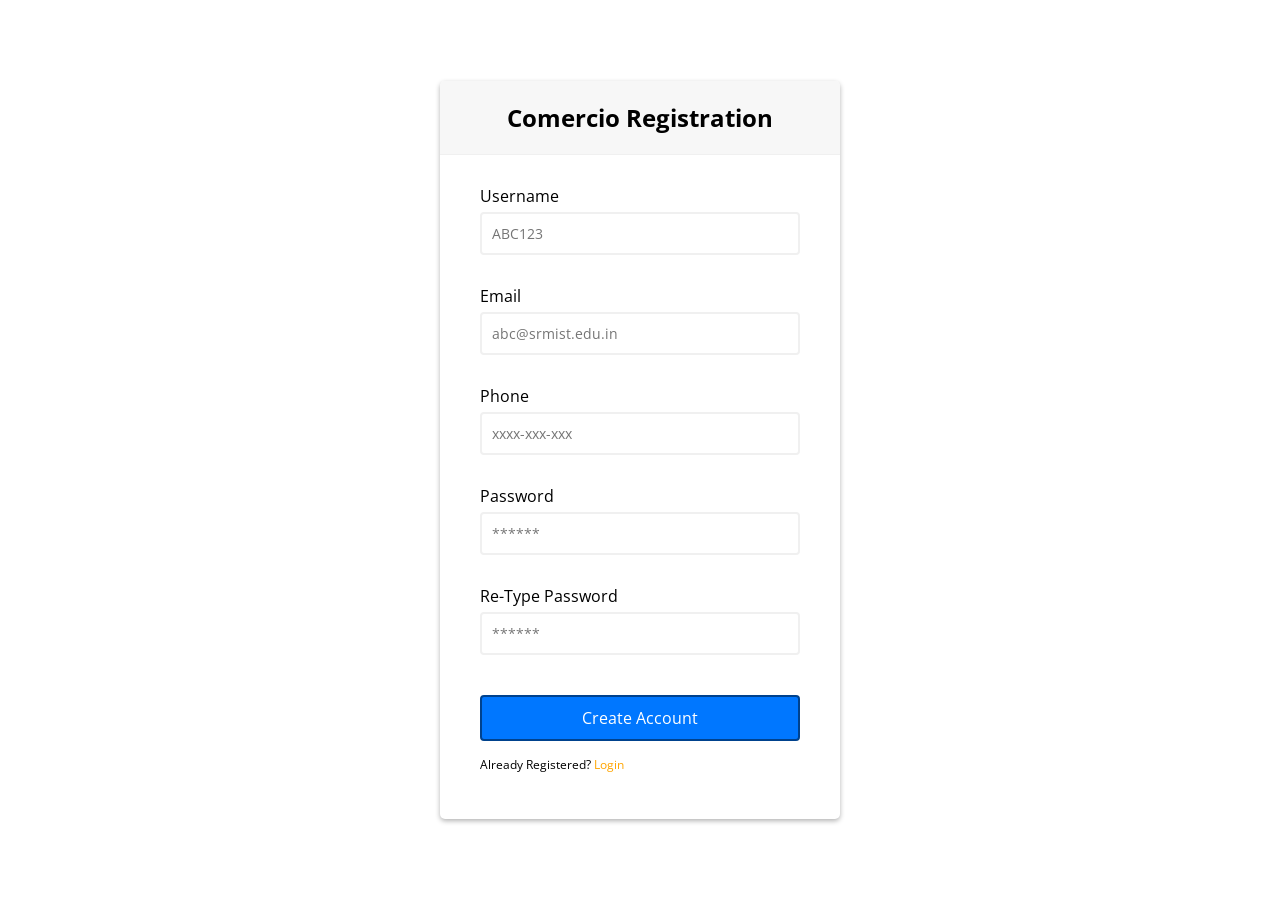
==== registration.html @ 5e46c443 "init commit" ====
<html lang="en">
<head>
    <meta charset="UTF-8">
    <meta name="viewport" content="width=device-width, initial-scale=1.0">
    <title>Comercio Registration</title>
    <link rel = "icon" href =
    "https://library.kissclipart.com/20180902/avw/kissclipart-letter-c-logo-design-clipart-graphic-design-logo-eae34485f5130c7a.jpg"
    type = "image/x-icon"> 
    <link rel = "stylesheet" type = "text/css" href = "css/style.css" />
    <script src='validate.js'></script>
</head>
<body>
    <div class="container">
        <div class="header"><h2>Comercio Registration</h2></div>

        <form id="form" class="reg-form">
            <div class="form-control">
                <label for="username">Username</label>
                <input type="text" placeholder="ABC123" id="username" />
                <i class="fas fa-check-circle"></i>
                <i class="fas fa-exclamation-circle"></i>
                <small>Error message</small>
            </div>
            <div class="form-control">
                <label for="email">Email</label>
                <input type="email" placeholder="abc@srmist.edu.in" id="email" />
                <i class="fas fa-check-circle"></i>
                <i class="fas fa-exclamation-circle"></i>
                <small>Error message</small>
            </div>
            <div class="form-control">
                <label for="phone">Phone</label>
                <input type="text" placeholder="xxxx-xxx-xxx" id="phone" />
                <i class="fas fa-check-circle"></i>
                <i class="fas fa-exclamation-circle"></i>
                <small>Error message</small>
            </div>
            <div class="form-control">
                <label for="password">Password</label>
                <input type="password" placeholder="******" id="password"/>
                <i class="fas fa-check-circle"></i>
                <i class="fas fa-exclamation-circle"></i>
                <small>Error message</small>
            </div>
            <div class="form-control">
                <label for="password2">Re-Type Password</label>
                <input type="password" placeholder="******" id="password2"/>
                <i class="fas fa-check-circle"></i>
                <i class="fas fa-exclamation-circle"></i>
                <small>Error message</small>
            </div>
            <button type="button" onclick="checkInputs()">Create Account</button>
            <p class="message"> Already Registered? <a href='#'>Login</a></p>
        </form>
    </div>
</body>
</html>
---- css/style.css ----
@import url('https://fonts.googleapis.com/css?family=Muli&display=swap');
@import url('https://fonts.googleapis.com/css?family=Open+Sans:400,500&display=swap');

* {
	box-sizing: border-box;
}

body {
	background :url(https://www.srmist.edu.in/sites/sttp-2018/files/images/srm-univ.jpg) no-repeat center;
	background-size: cover;
	font-family: 'Open Sans', sans-serif;
	display: flex;
	align-items: center;
	justify-content: center;
	min-height: 100vh;
	margin: 0;
}

.container {
	background-color: #fff;
	border-radius: 5px;
	box-shadow: 0 2px 5px rgba(0, 0, 0, 0.3);
	overflow: hidden;
	width: 400px;
	max-width: 100%;
}

.header {
	border-bottom: 1px solid #f0f0f0;
	background-color: #f7f7f7;
	padding: 20px 40px;
	text-align: center;
}

.header h2 {
	margin: 0;
}

.login-form {
	padding: 30px 40px;	
}

.reg-form {
	padding: 30px 40px;	
}

.form-control {
	margin-bottom: 10px;
	padding-bottom: 20px;
	position: relative;
}

.form-control label {
	display: inline-block;
	margin-bottom: 5px;
}

.form-control input {
	border: 2px solid #f0f0f0;
	border-radius: 4px;
	display: block;
	font-family: inherit;
	font-size: 14px;
	padding: 10px;
	width: 100%;
}

.form-control input:focus {
	outline: 0;
	border-color: #777;
}

.form-control.success input {
	border-color: #2ecc71;
}

.form-control.error input {
	border-color: #e74c3c;
}

.form-control i {
	visibility: hidden;
	position: absolute;
	top: 40px;
	right: 10px;
}

.form-control.success i.fa-check-circle {
	color: #2ecc71;
	visibility: visible;
}

.form-control.error i.fa-exclamation-circle {
	color: #e74c3c;
	visibility: visible;
}

.form-control small {
	color: #e74c3c;
	position: absolute;
	bottom: 0;
	left: 0;
	visibility: hidden;
}

.form-control.error small {
	visibility: visible;
}

.login-form button {
	background-color: #0077ff;
	border: 2px solid #00428d;
	border-radius: 4px;
	color: #fff;
	display: block;
	font-family: inherit;
	font-size: 16px;
	padding: 10px;
	margin-top: 20px;
	width: 100%;
}

.reg-form button {
	background-color: #0077ff;
	border: 2px solid #00428d;
	border-radius: 4px;
	color: #fff;
	display: block;
	font-family: inherit;
	font-size: 16px;
	padding: 10px;
	margin-top: 20px;
	width: 100%;
}

.container .message
{
	margin: 15px 0 0;
	color: rgb(0, 0, 0);
	font-size: 12px;	
}

.container .message a
{
	color:orange;
	text-decoration: none;	
}
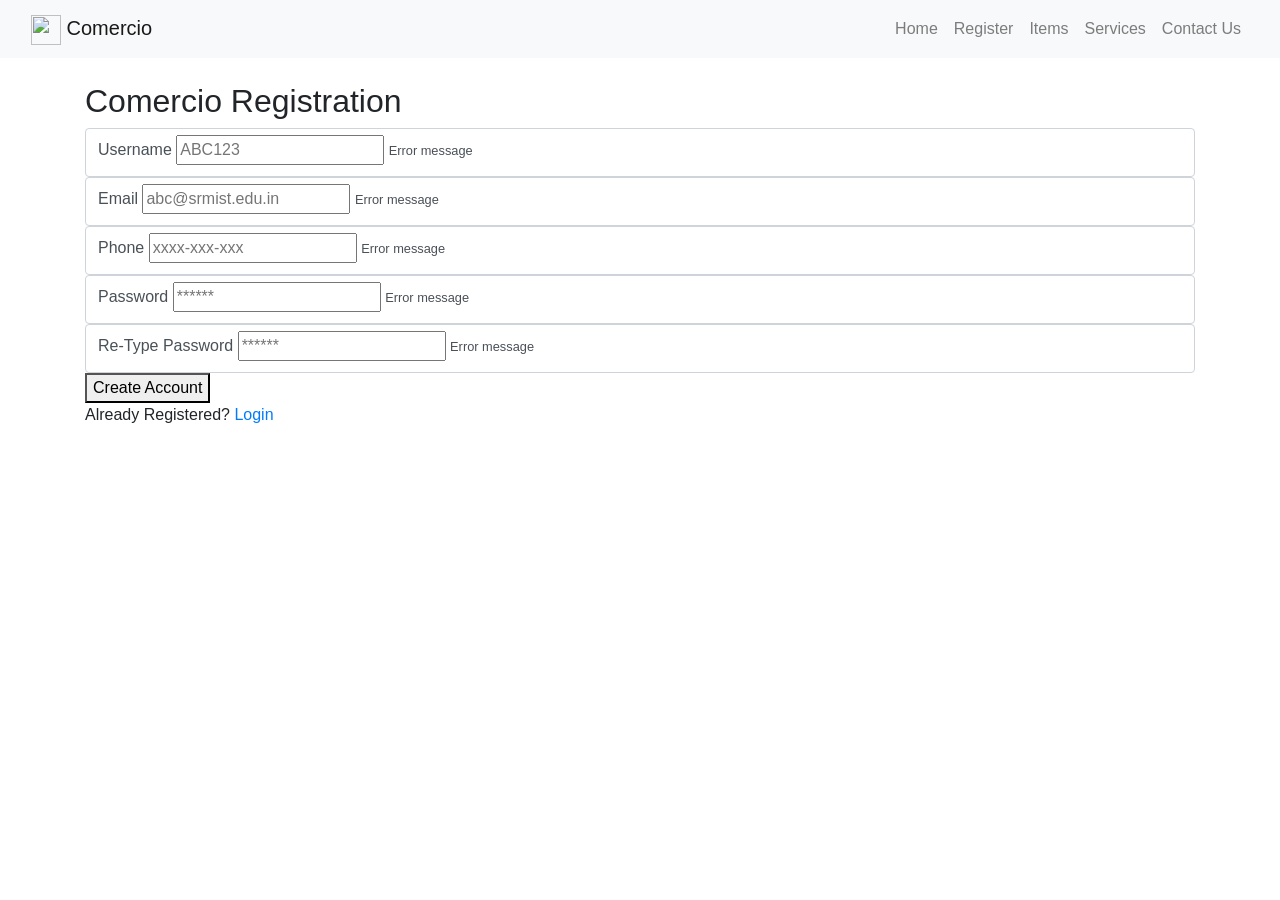
==== commit c0442ecb: "new reg.html with nav" ====
--- a/registration.html
+++ b/registration.html
@@ -6,10 +6,50 @@
     <link rel = "icon" href =
     "https://library.kissclipart.com/20180902/avw/kissclipart-letter-c-logo-design-clipart-graphic-design-logo-eae34485f5130c7a.jpg"
     type = "image/x-icon"> 
+    <link rel="stylesheet" href="https://maxcdn.bootstrapcdn.com/bootstrap/4.0.0/css/bootstrap.min.css">
+	<script src="https://ajax.googleapis.com/ajax/libs/jquery/3.3.1/jquery.min.js"></script>
+	<script src="https://cdnjs.cloudflare.com/ajax/libs/popper.js/1.12.9/umd/popper.min.js"></script>
+	<script src="https://maxcdn.bootstrapcdn.com/bootstrap/4.0.0/js/bootstrap.min.js"></script>
+	<script src="https://use.fontawesome.com/releases/v5.0.8/js/all.js"></script>
     <link rel = "stylesheet" type = "text/css" href = "css/style.css" />
     <script src='validate.js'></script>
 </head>
 <body>
+
+
+    <!-- Navigation Bar -->
+    <nav class='navbar navbar-expand-md navbar-light bg-light sticky-top'>
+    <div class="container-fluid">
+        <a class="navbar-brand" href="#">
+            <img src="https://library.kissclipart.com/20180902/avw/kissclipart-letter-c-logo-design-clipart-graphic-design-logo-eae34485f5130c7a.jpg" width="30" height="30" alt="">
+            Comercio
+        </a>
+        <button class="navbar-toggler" type="button" data-toggle="collapse" data-target="#navbarResponsive">
+            <span class="navbar-toggler-icon"></span>
+        </button>
+        <div class="collapse navbar-collapse" id="navbarResponsive">
+            <ul class="navbar-nav ml-auto">
+                <li class="nav-item">
+                    <a class="nav-link" href="index.html">Home</a>
+                </li>
+                <li class="nav-item">
+                    <a class="nav-link" href="registration.html">Register</a>
+                </li>
+                <li class="nav-item">
+                    <a class="nav-link" href="#">Items</a>
+                </li>
+                <li class="nav-item">
+                    <a class="nav-link" href="#">Services</a>
+                </li>
+                <li class="nav-item">
+                    <a class="nav-link" href="#">Contact Us</a>
+                </li>
+            </ul>
+        </div>
+    </div>
+    </nav>
+
+    <br>
     <div class="container">
         <div class="header"><h2>Comercio Registration</h2></div>
 
@@ -17,41 +57,32 @@
             <div class="form-control">
                 <label for="username">Username</label>
                 <input type="text" placeholder="ABC123" id="username" />
-                <i class="fas fa-check-circle"></i>
-                <i class="fas fa-exclamation-circle"></i>
                 <small>Error message</small>
             </div>
             <div class="form-control">
                 <label for="email">Email</label>
                 <input type="email" placeholder="abc@srmist.edu.in" id="email" />
-                <i class="fas fa-check-circle"></i>
-                <i class="fas fa-exclamation-circle"></i>
                 <small>Error message</small>
             </div>
             <div class="form-control">
                 <label for="phone">Phone</label>
                 <input type="text" placeholder="xxxx-xxx-xxx" id="phone" />
-                <i class="fas fa-check-circle"></i>
-                <i class="fas fa-exclamation-circle"></i>
                 <small>Error message</small>
             </div>
             <div class="form-control">
                 <label for="password">Password</label>
                 <input type="password" placeholder="******" id="password"/>
-                <i class="fas fa-check-circle"></i>
-                <i class="fas fa-exclamation-circle"></i>
                 <small>Error message</small>
             </div>
             <div class="form-control">
                 <label for="password2">Re-Type Password</label>
                 <input type="password" placeholder="******" id="password2"/>
-                <i class="fas fa-check-circle"></i>
-                <i class="fas fa-exclamation-circle"></i>
                 <small>Error message</small>
             </div>
             <button type="button" onclick="checkInputs()">Create Account</button>
             <p class="message"> Already Registered? <a href='#'>Login</a></p>
         </form>
     </div>
+
 </body>
 </html>
--- a/css/style.css
+++ b/css/style.css
@@ -1,11 +1,101 @@
 @import url('https://fonts.googleapis.com/css?family=Muli&display=swap');
 @import url('https://fonts.googleapis.com/css?family=Open+Sans:400,500&display=swap');
 
+
+
+
+@import url('https://fonts.googleapis.com/css?family=Poppins:400,500,700');
+
+
+
+
+/*---Media Queries --*/
+@media (max-width: 992px) {
+
+  }
+@media (max-width: 768px) {
+  
+}
+@media (max-width: 576px) {
+  
+}
+
+
+/*---Firefox Bug Fix --*/
+
+.img-border {
+	border: 5px solid rgb(0, 0, 0);
+	border-radius: 15px;
+  	border: 5px solid #1f80ff;
+  	width: 160px;
+	max-width: 50%;
+}
+
+.center {
+	display: block;
+	margin-left: auto;
+	margin-right: auto;
+	width: 50%;
+  }
+
+.carousel img {
+	position: absolute;
+	top: 0;
+	left: 0;
+	min-width: 100%;
+	height: 500px;
+	max-width: none;
+  }
+  
+.carousel-item {
+  transition: -webkit-transform 0.5s ease;
+  transition: transform 0.5s ease;
+  transition: transform 0.5s ease, -webkit-transform 0.5s ease;
+  -webkit-backface-visibility: visible;
+  backface-visibility: visible;
+}
+/*--- Fixed Background Image --*/
+figure {
+  position: relative;
+  width: 100%;
+  height: 60%;
+  margin: 0!important;
+}
+.fixed-wrap {
+  clip: rect(0, auto, auto, 0);
+  position: absolute;
+  top: 0;
+  left: 0;
+  width: 100%;
+  height: 100%;
+}
+#fixed {
+  background-image: url('img/mac.png');
+  position: fixed;
+  display: block;
+  top: 0;
+  left: 0;
+  width: 100%;
+  height: 100%;
+  background-size: cover;
+  background-position: center center;
+  -webkit-transform: translateZ(0);
+          transform: translateZ(0);
+  will-change: transform;
+}
+/*--- Bootstrap Padding Fix --*/
+[class*="col-"] {
+    padding: 1rem;
+}
+
+
 * {
 	box-sizing: border-box;
 }
 
-body {
+
+
+/* body {
 	background :url(https://www.srmist.edu.in/sites/sttp-2018/files/images/srm-univ.jpg) no-repeat center;
 	background-size: cover;
 	font-family: 'Open Sans', sans-serif;
@@ -16,16 +106,16 @@
 	margin: 0;
 }
 
-.container {
+/* .container {
 	background-color: #fff;
 	border-radius: 5px;
 	box-shadow: 0 2px 5px rgba(0, 0, 0, 0.3);
 	overflow: hidden;
 	width: 400px;
 	max-width: 100%;
-}
-
-.header {
+} */
+
+/* .header {
 	border-bottom: 1px solid #f0f0f0;
 	background-color: #f7f7f7;
 	padding: 20px 40px;
@@ -34,8 +124,8 @@
 
 .header h2 {
 	margin: 0;
-}
-
+} */
+/* 
 .login-form {
 	padding: 30px 40px;	
 }
@@ -144,4 +234,4 @@
 {
 	color:orange;
 	text-decoration: none;	
-}
+} */ 
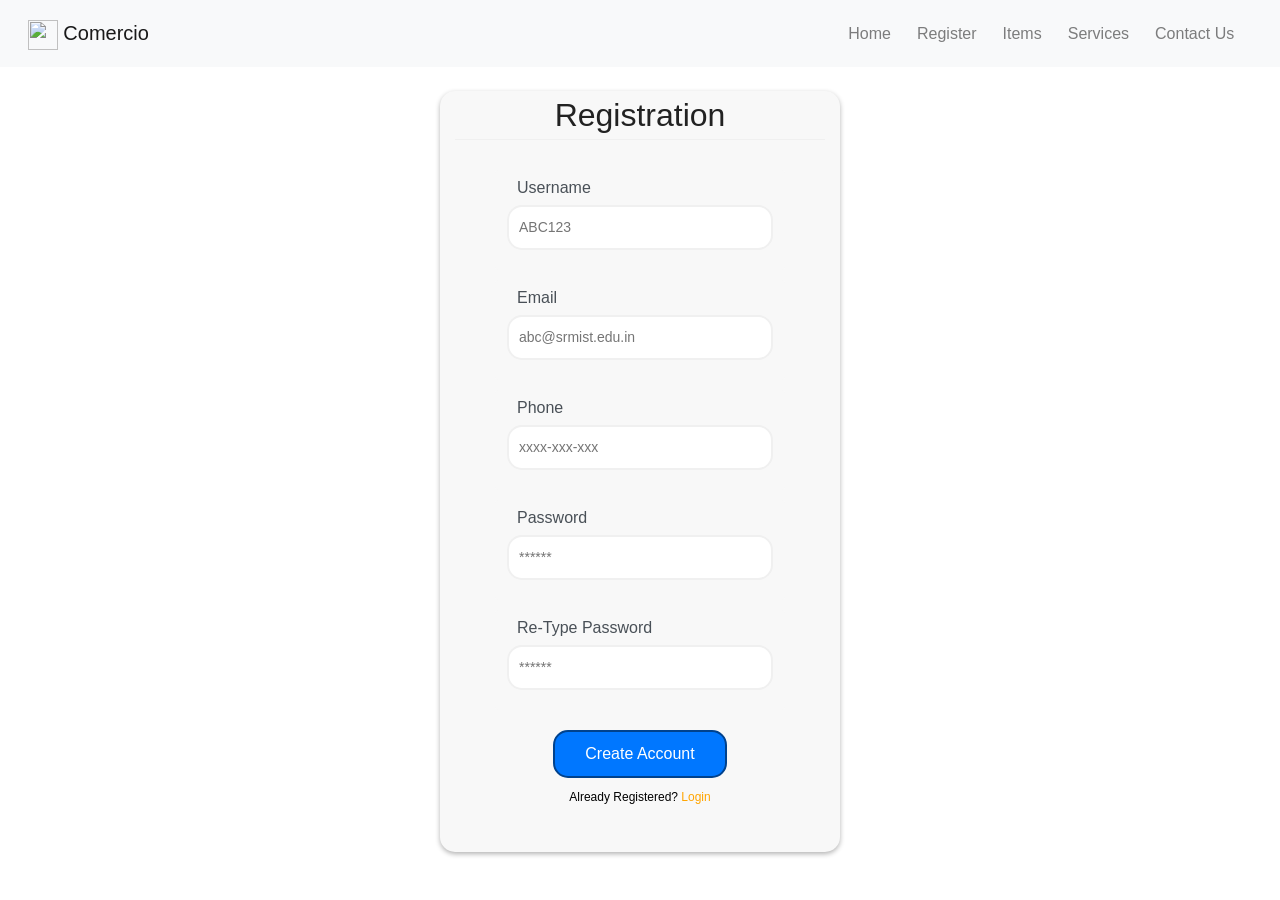
==== commit 81beb9ac: "fixed padding" ====
--- a/registration.html
+++ b/registration.html
@@ -51,7 +51,7 @@
 
     <br>
     <div class="container">
-        <div class="header"><h2>Comercio Registration</h2></div>
+        <div class="header"><h2>Registration</h2></div>
 
         <form id="form" class="reg-form">
             <div class="form-control">
--- a/css/style.css
+++ b/css/style.css
@@ -6,7 +6,90 @@
 
 @import url('https://fonts.googleapis.com/css?family=Poppins:400,500,700');
 
-
+html, body {
+	height: 100%;
+	width: 100%;
+	font-family: 'Poppins', sans-serif;
+	color: #222;
+}
+
+
+.navbar {
+	padding: .8rem;
+}
+
+.navbar-nav li {
+	padding-right: 10px;
+}
+
+.navlink {
+	font-size: 1.1em !important;
+}
+
+/* .carousel-inner img {
+	width: 100%;
+	height: 100%;
+} */
+
+.carousel-caption {
+	position: absolute;
+	top: 50%;
+	transform: translateY(-50%);
+}
+
+.carousel-caption h1 {
+	font-size: 500%;
+	/* text-transform: uppercase; */
+	text-shadow: 1px 1px 20px #000;
+}
+
+.btn {
+	background-color: #ffffff;
+	border: 1px solid #0051ca;
+}
+
+.btn:hover {
+	background-color: #439eff;
+	border: 1px solid #014aaa;
+}
+
+
+.welcome {
+	width: 75%;
+	margin: 0 auto;
+	padding-top: 1rem;
+
+}
+hr {
+	border-top: 2px solid #b4b4b4;
+	width: 80%;
+	padding-top: 5px;
+	margin-top: 10px;
+	margin-bottom: 0.5rem;
+}
+
+.welcome hr {
+	border-top: 2px solid #b4b4b4;
+	width: 20%;
+	margin-bottom: 0.5rem;
+}
+
+.fa-random {
+	color: red;
+}
+
+.fa-credit-card {
+	color: darkgreen;
+}
+
+.fa-hourglass-half {
+	color: purple;
+}
+
+.fa-random, .fa-credit-card, .fa-hourglass-half {
+	font-size: 4em;
+	transform: translateY(-25%);
+}
 
 
 /*---Media Queries --*/
@@ -14,23 +97,25 @@
 
   }
 @media (max-width: 768px) {
-  
+
 }
 @media (max-width: 576px) {
-  
+
 }
 
 
 /*---Firefox Bug Fix --*/
 
 .img-border {
-	border: 5px solid rgb(0, 0, 0);
 	border-radius: 15px;
-  	border: 5px solid #1f80ff;
+  	border: 5px solid  #b4b4b4;
   	width: 160px;
 	max-width: 50%;
 }
 
+.creator-padding {
+	margin-left: 100px;
+}
 .center {
 	display: block;
 	margin-left: auto;
@@ -46,7 +131,7 @@
 	height: 500px;
 	max-width: none;
   }
-  
+
 .carousel-item {
   transition: -webkit-transform 0.5s ease;
   transition: transform 0.5s ease;
@@ -54,6 +139,15 @@
   -webkit-backface-visibility: visible;
   backface-visibility: visible;
 }
+
+
+
+a{
+	color: #0052aa;
+    text-decoration: none !important;
+}
+
+
 /*--- Fixed Background Image --*/
 figure {
   position: relative;
@@ -104,50 +198,55 @@
 	justify-content: center;
 	min-height: 100vh;
 	margin: 0;
-}
-
-/* .container {
-	background-color: #fff;
-	border-radius: 5px;
+} */
+
+.container {
+	border-radius: 15px;
+	background-color: #F8F8F8;
 	box-shadow: 0 2px 5px rgba(0, 0, 0, 0.3);
 	overflow: hidden;
 	width: 400px;
 	max-width: 100%;
-} */
-
-/* .header {
+}
+
+.header {
 	border-bottom: 1px solid #f0f0f0;
-	background-color: #f7f7f7;
-	padding: 20px 40px;
+	/* background-color: #f0f0f0; */
+	/* padding: 20px 40px; */
+	padding-top: 0.3rem;
+	padding-bottom: 0.3rem;
 	text-align: center;
 }
 
 .header h2 {
 	margin: 0;
+}
+
+/* .login-form {
+	padding: 30px 40px;
 } */
-/* 
-.login-form {
-	padding: 30px 40px;	
-}
 
 .reg-form {
 	padding: 30px 40px;	
 }
 
 .form-control {
+	background-color: #F8F8F8;
 	margin-bottom: 10px;
 	padding-bottom: 20px;
+	border: #fff;
 	position: relative;
 }
 
 .form-control label {
+	transform: translateX(10px);
 	display: inline-block;
 	margin-bottom: 5px;
 }
 
 .form-control input {
 	border: 2px solid #f0f0f0;
-	border-radius: 4px;
+	border-radius: 15px;
 	display: block;
 	font-family: inherit;
 	font-size: 14px;
@@ -166,23 +265,6 @@
 
 .form-control.error input {
 	border-color: #e74c3c;
-}
-
-.form-control i {
-	visibility: hidden;
-	position: absolute;
-	top: 40px;
-	right: 10px;
-}
-
-.form-control.success i.fa-check-circle {
-	color: #2ecc71;
-	visibility: visible;
-}
-
-.form-control.error i.fa-exclamation-circle {
-	color: #e74c3c;
-	visibility: visible;
 }
 
 .form-control small {
@@ -194,44 +276,35 @@
 }
 
 .form-control.error small {
+	transform: translateX(20px);
 	visibility: visible;
 }
 
-.login-form button {
+.reg-form button {
 	background-color: #0077ff;
 	border: 2px solid #00428d;
-	border-radius: 4px;
+	border-radius: 15px;
 	color: #fff;
 	display: block;
 	font-family: inherit;
 	font-size: 16px;
 	padding: 10px;
+	margin: auto;
 	margin-top: 20px;
-	width: 100%;
-}
-
-.reg-form button {
-	background-color: #0077ff;
-	border: 2px solid #00428d;
-	border-radius: 4px;
-	color: #fff;
-	display: block;
-	font-family: inherit;
-	font-size: 16px;
-	padding: 10px;
-	margin-top: 20px;
-	width: 100%;
+	width: 60%;
 }
 
 .container .message
 {
 	margin: 15px 0 0;
 	color: rgb(0, 0, 0);
-	font-size: 12px;	
+	font-size: 12px;
+	margin-top: 10px;
+	text-align: center;
 }
 
 .container .message a
 {
 	color:orange;
-	text-decoration: none;	
-} */ 
+	text-decoration: none;
+}
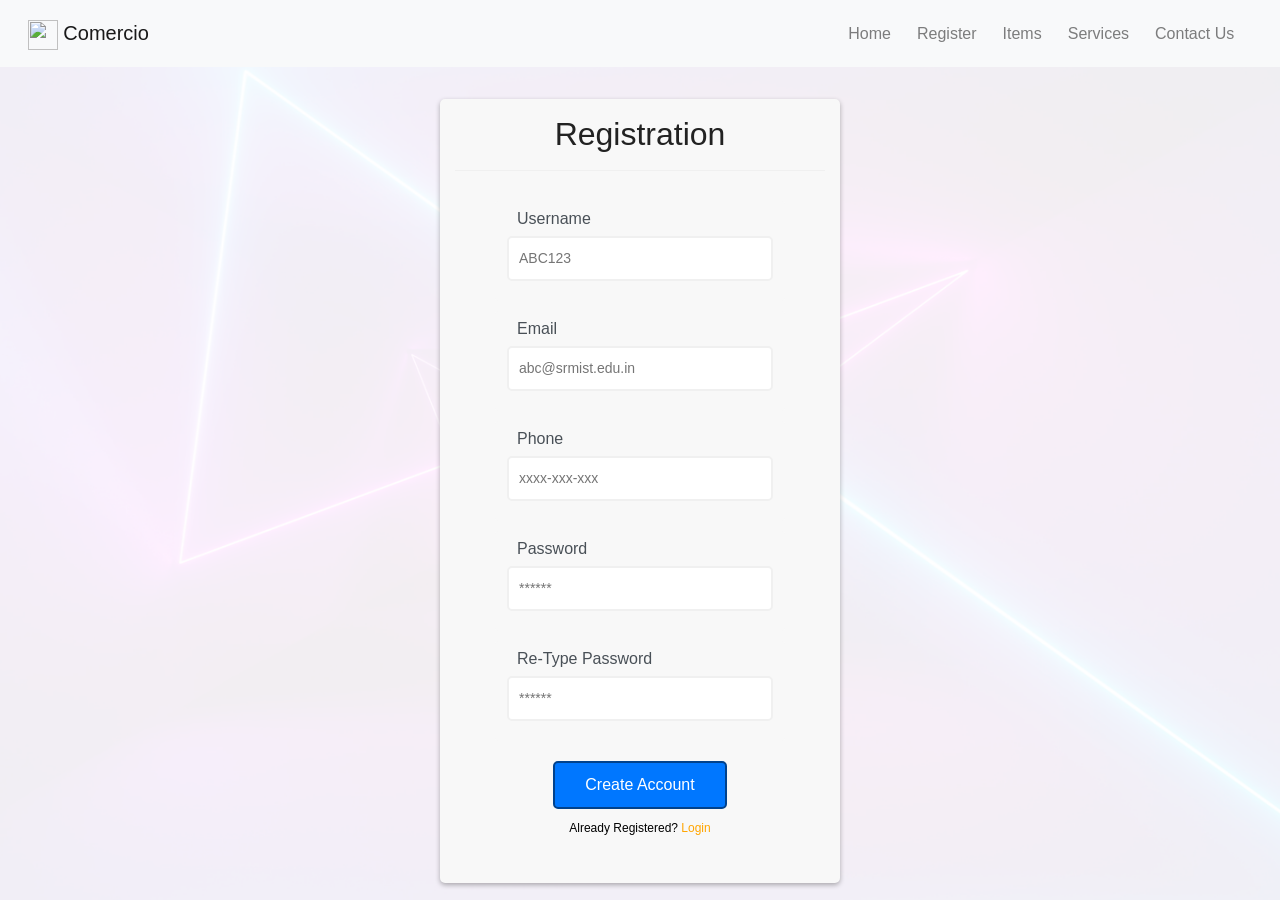
==== commit 2382d19b: "fixed scroll" ====
--- a/registration.html
+++ b/registration.html
@@ -12,7 +12,7 @@
 	<script src="https://maxcdn.bootstrapcdn.com/bootstrap/4.0.0/js/bootstrap.min.js"></script>
 	<script src="https://use.fontawesome.com/releases/v5.0.8/js/all.js"></script>
     <link rel = "stylesheet" type = "text/css" href = "css/style.css" />
-    <script src='validate.js'></script>
+    <script src='js/validate.js'></script>
 </head>
 <body>
 
@@ -20,7 +20,7 @@
     <!-- Navigation Bar -->
     <nav class='navbar navbar-expand-md navbar-light bg-light sticky-top'>
     <div class="container-fluid">
-        <a class="navbar-brand" href="#">
+        <a class="navbar-brand" href="index.html">
             <img src="https://library.kissclipart.com/20180902/avw/kissclipart-letter-c-logo-design-clipart-graphic-design-logo-eae34485f5130c7a.jpg" width="30" height="30" alt="">
             Comercio
         </a>
@@ -49,7 +49,6 @@
     </div>
     </nav>
 
-    <br>
     <div class="container">
         <div class="header"><h2>Registration</h2></div>
 
--- a/css/style.css
+++ b/css/style.css
@@ -9,8 +9,17 @@
 html, body {
 	height: 100%;
 	width: 100%;
-	font-family: 'Poppins', sans-serif;
+	font-family: 'Poppins', sans-serif;  
 	color: #222;
+}
+
+body {
+	background-image: url("finalback.png");
+	min-height: 100%;
+	background-repeat: no-repeat;
+	background-attachment: fixed;
+	background-position: center;
+	background-size: cover;
 }
 
 
@@ -34,12 +43,12 @@
 .carousel-caption {
 	position: absolute;
 	top: 50%;
-	transform: translateY(-50%);
+	transform: translateY(-80%);
 }
 
 .carousel-caption h1 {
-	font-size: 500%;
-	/* text-transform: uppercase; */
+	font-size: 300%;
+	text-transform: uppercase;
 	text-shadow: 1px 1px 20px #000;
 }
 
@@ -74,6 +83,10 @@
 	margin-bottom: 0.5rem;
 }
 
+.fa-arrow-circle-down {
+	color: rgb(255, 255, 255);
+	font-size: 2em;
+}
 .fa-random {
 	color: red;
 }
@@ -107,10 +120,12 @@
 /*---Firefox Bug Fix --*/
 
 .img-border {
-	border-radius: 15px;
-  	border: 5px solid  #b4b4b4;
-  	width: 160px;
-	max-width: 50%;
+	border-radius: 5px;
+  	border: 2px solid  #b4b4b4;
+	width: 120px;
+	height: auto;
+	object-fit: cover;
+	object-position: center;
 }
 
 .creator-padding {
@@ -123,22 +138,22 @@
 	width: 50%;
   }
 
-.carousel img {
+/* .carousel img {
 	position: absolute;
 	top: 0;
 	left: 0;
 	min-width: 100%;
 	height: 500px;
 	max-width: none;
-  }
-
-.carousel-item {
+  } */
+
+/* .carousel-item {
   transition: -webkit-transform 0.5s ease;
   transition: transform 0.5s ease;
   transition: transform 0.5s ease, -webkit-transform 0.5s ease;
   -webkit-backface-visibility: visible;
   backface-visibility: visible;
-}
+} */
 
 
 
@@ -163,8 +178,8 @@
   width: 100%;
   height: 100%;
 }
-#fixed {
-  background-image: url('img/mac.png');
+/* #fixed {
+  background-image: url('finalback.png');
   position: fixed;
   display: block;
   top: 0;
@@ -176,7 +191,7 @@
   -webkit-transform: translateZ(0);
           transform: translateZ(0);
   will-change: transform;
-}
+} */
 /*--- Bootstrap Padding Fix --*/
 [class*="col-"] {
     padding: 1rem;
@@ -201,20 +216,22 @@
 } */
 
 .container {
-	border-radius: 15px;
+	border-radius: 5px;
 	background-color: #F8F8F8;
 	box-shadow: 0 2px 5px rgba(0, 0, 0, 0.3);
 	overflow: hidden;
 	width: 400px;
 	max-width: 100%;
+	margin-top: 2rem;
+	margin-bottom: 2rem;
 }
 
 .header {
 	border-bottom: 1px solid #f0f0f0;
 	/* background-color: #f0f0f0; */
 	/* padding: 20px 40px; */
-	padding-top: 0.3rem;
-	padding-bottom: 0.3rem;
+	padding-top: 1rem;
+	padding-bottom: 1rem;
 	text-align: center;
 }
 
@@ -246,7 +263,7 @@
 
 .form-control input {
 	border: 2px solid #f0f0f0;
-	border-radius: 15px;
+	border-radius: 5px;
 	display: block;
 	font-family: inherit;
 	font-size: 14px;
@@ -283,7 +300,7 @@
 .reg-form button {
 	background-color: #0077ff;
 	border: 2px solid #00428d;
-	border-radius: 15px;
+	border-radius: 5px;
 	color: #fff;
 	display: block;
 	font-family: inherit;
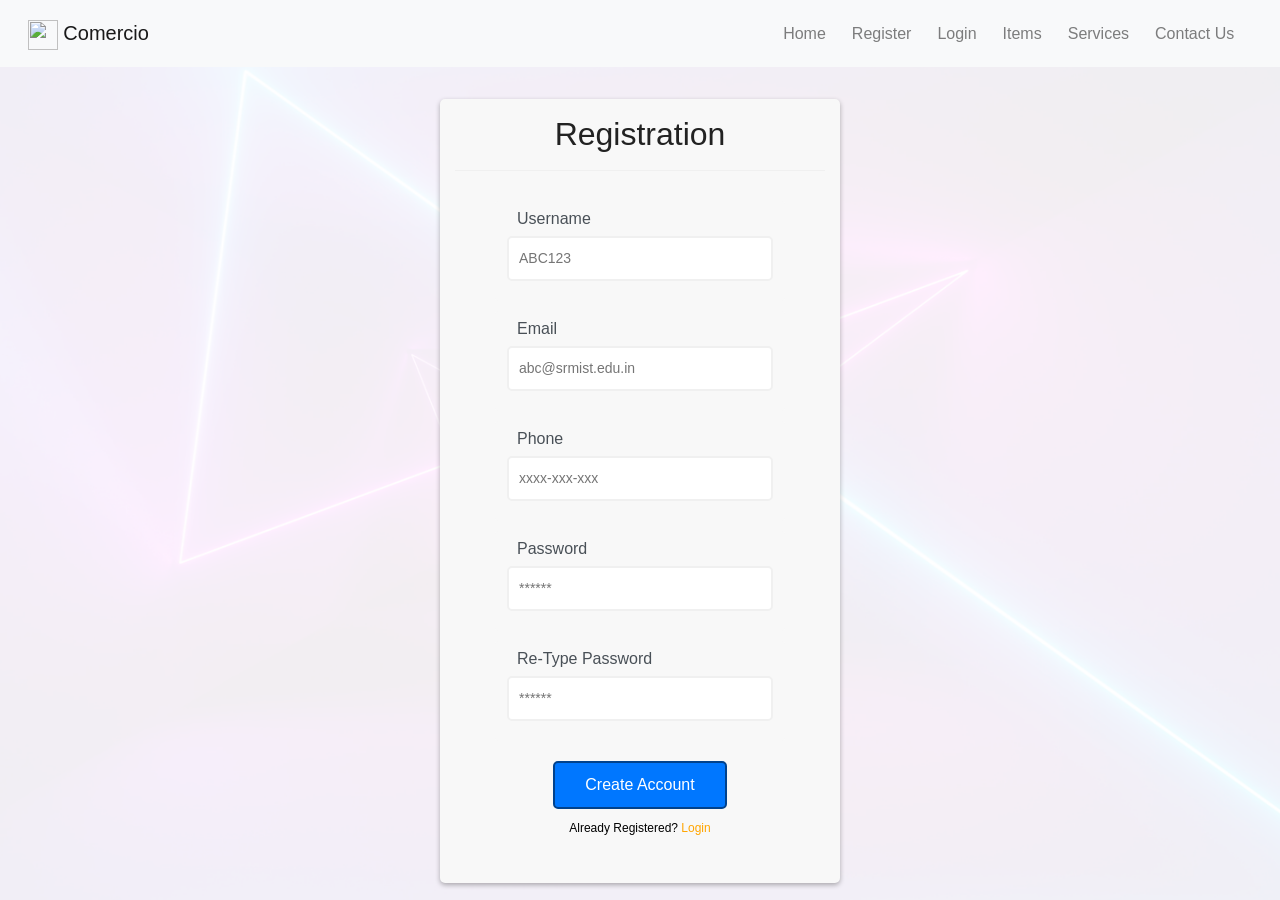
==== commit 739e3e0a: "fast forward" ====
--- a/registration.html
+++ b/registration.html
@@ -34,6 +34,9 @@
                 </li>
                 <li class="nav-item">
                     <a class="nav-link" href="registration.html">Register</a>
+                </li>
+                <li class="nav-item">
+                    <a class="nav-link" href="login.html">Login</a>
                 </li>
                 <li class="nav-item">
                     <a class="nav-link" href="#">Items</a>
